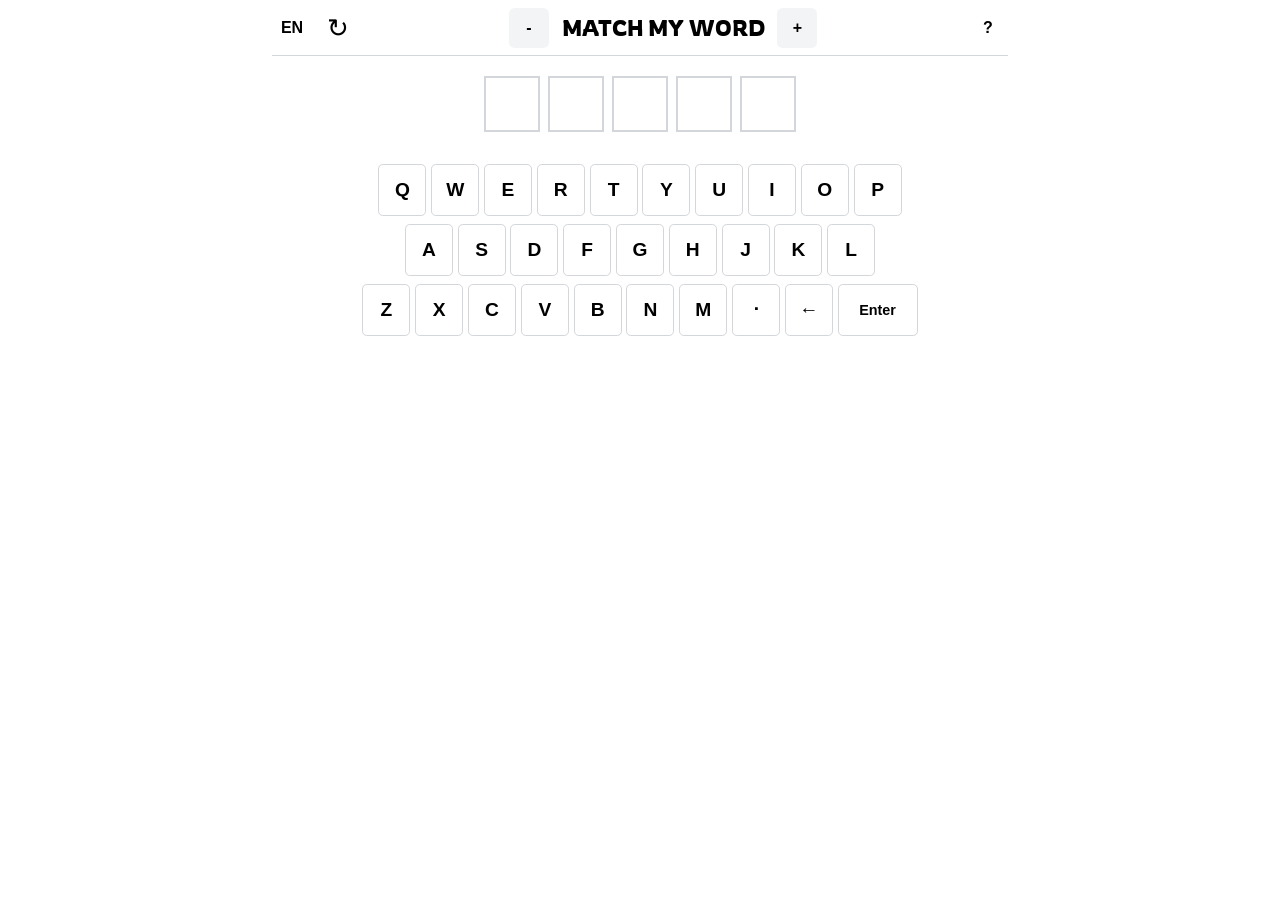
==== static/index.html @ 18f65ee1 "Add responsive keyboard filtering and reset Improve the keyboard and toolbar across screen sizes, ad" ====
<!doctype html>
<html lang="en">

<head>
    <meta charset="utf-8">
    <meta name="viewport" content="width=device-width, initial-scale=1" />
    <title>Match My Word</title>
    <link rel="stylesheet" href="/static/styles.css" />
    <link href="https://fonts.googleapis.com/css?family=Rowdies" rel="stylesheet">
    <script src="https://code.jquery.com/jquery-3.6.0.min.js" integrity="sha256-/xUj+3OJU5yExlq6GSYGSHk7tPXikynS7ogEvDej/m4=" crossorigin="anonymous"></script>
    <script src="/static/index.js" type="text/javascript"></script>
</head>

<body>
    <div id="header">
        <div id="en-ru" class="control">en</div>
        <div id="reset" class="control" role="button" tabindex="0" aria-label="Reset input and keyboard colors" title="Reset input and keyboard colors">&#8635;</div>
        <div id="less" class="control">-</div>
        <div id="title">MATCH MY WORD</div>
        <div id="more" class="control">+</div>
        <div id="hbtn" class="control">?</div>
    </div>
    <div id="help" class="popdown"></div>
    <div id="inputs" class="inputs">
        <div class="letter"></div>
        <div class="letter"></div>
        <div class="letter"></div>
        <div class="letter"></div>
        <div class="letter"></div>
    </div>
    <div id="results"></div>
</body>
<script>
    $("#en-ru").click(toggle_api);
    $("#reset").on("click", reset_game).on("keydown", function(event) {
        if (event.key === "Enter" || event.key === " ") {
            event.preventDefault();
            reset_game();
        }
    });
    $("#hbtn,#help").click(function(){
        $("#help").load("/static/"+$("#en-ru").text()+"_help.html");
        $("#help").toggleClass(["popup","popdown"]);
    });
    $(document).keydown(clear_letter);
    $("body").keypress(text_input);
    $("body").on("redraw", update_results);
    $("#more").click(add_char);
    $("#less").click(rem_char);
    // Load default keyboard
    toggle_api();
</script>

</html>
---- static/styles.css ----
:root {
  color-scheme: light;
  --tile-bg-color: #fff;
  --tile-text-color: #000;
  --tile-br-color: #d3d6da;
  --control-bg-color: #787c7e;
  --control-text-color: #fff;
  --tile-bg-green: #6aaa64;
  --tile-size: clamp(2rem, 10vw, 3.5rem);
  --result-height: 19rem;
  --page-gutter: clamp(0.5rem, 2vw, 1rem);
}

* {
  box-sizing: border-box;
}

html {
  min-height: 100%;
}

body {
  width: 100%;
  max-width: 48rem;
  min-height: 100vh;
  margin: 0 auto;
  padding: 0 var(--page-gutter);
  background-color: var(--tile-bg-color);
  color: var(--tile-text-color);
  font-family: Arial, sans-serif;
}

#header {
  display: grid;
  grid-template-columns: 2.5rem 2.5rem minmax(0, 1fr) 2.5rem auto 2.5rem minmax(0, 1fr) 2.5rem;
  align-items: center;
  gap: clamp(0.15rem, 0.7vw, 0.4rem);
  min-height: 3.5rem;
  margin-bottom: 1rem;
  padding: 0.4rem 0;
  border-bottom: 1px solid var(--tile-br-color);
}

#en-ru {
  grid-column: 1;
}

#reset {
  grid-column: 2;
  font-size: 1.6rem;
  font-weight: 400;
}

#less {
  grid-column: 4;
}

#title {
  grid-column: 5;
  overflow: hidden;
  padding: 0 0.4rem;
  font-family: Rowdies, sans-serif;
  font-size: clamp(0.9rem, 3.5vw, 1.35rem);
  text-align: center;
  text-overflow: ellipsis;
  white-space: nowrap;
}

#more {
  grid-column: 6;
}

#hbtn {
  grid-column: 8;
}

.control {
  display: inline-flex;
  width: 2.5rem;
  height: 2.5rem;
  align-items: center;
  justify-content: center;
  color: var(--tile-text-color);
  background-color: var(--tile-bg-color);
  font-size: 1rem;
  font-weight: 700;
  text-align: center;
  text-transform: uppercase;
  user-select: none;
  cursor: pointer;
}

#less,
#more {
  border-radius: 0.35rem;
  background-color: #f3f4f5;
}

#reset:focus-visible,
.control:focus-visible {
  outline: 2px solid var(--tile-bg-green);
  outline-offset: 2px;
}

.inputs,
.results {
  display: flex;
  justify-content: center;
  gap: clamp(0.2rem, 1vw, 0.5rem);
  width: 100%;
  margin: 0 auto;
  padding: 0.25rem;
}

.inputs {
  margin-bottom: 0.75rem;
}

.letter {
  display: inline-flex;
  flex: 0 1 var(--tile-size);
  aspect-ratio: 1;
  min-width: 0;
  max-width: var(--tile-size);
  align-items: center;
  justify-content: center;
  border: 2px solid var(--tile-br-color);
  color: var(--tile-text-color);
  background-color: var(--tile-bg-color);
  font-size: clamp(0.8rem, 4vw, 1.5rem);
  font-weight: 700;
  line-height: 1;
  text-transform: uppercase;
  user-select: none;
}

.none {
  background-color: var(--control-bg-color);
}

.green {
  color: var(--control-text-color);
  background-color: var(--tile-bg-green);
}

#results {
  max-height: var(--result-height);
  overflow-y: auto;
  scrollbar-width: none;
}

#results::-webkit-scrollbar {
  display: none;
}

.results {
  min-height: var(--tile-size);
}

#keyboard {
  width: 100%;
  margin: 1rem auto;
  padding-bottom: env(safe-area-inset-bottom);
}

.buttons {
  display: flex;
  flex-direction: column;
  gap: clamp(0.25rem, 1vw, 0.5rem);
  width: 100%;
}

.row {
  display: flex;
  justify-content: center;
  gap: clamp(0.1rem, 0.7vw, 0.3rem);
  width: 100%;
}

.row button {
  flex: 1 1 1.25rem;
  min-width: 0;
  max-width: 3rem;
  height: clamp(2.75rem, 7vw, 3.25rem);
  margin: 0;
  padding: 0;
  border: 1px solid var(--tile-br-color);
  border-radius: 0.3rem;
  color: var(--tile-text-color);
  background-color: var(--tile-bg-color);
  font: 600 clamp(0.9rem, 3.5vw, 1.2rem)/1 Arial, sans-serif;
  text-transform: uppercase;
  touch-action: manipulation;
}

.row button:active {
  background-color: #e8e8e8;
}

.row button.excluded {
  border-color: var(--control-bg-color);
  color: var(--control-text-color);
  background-color: var(--control-bg-color);
}

.row button.enter-key {
  flex: 2 1 2.5rem;
  max-width: 5rem;
  font-size: clamp(0.65rem, 2.8vw, 0.9rem);
  text-transform: none;
}

.popup {
  position: sticky;
  z-index: 41;
  top: 0.5rem;
  width: min(100%, 38rem);
  margin: 0 auto;
  padding: clamp(1rem, 4vw, 2rem);
  background: var(--tile-bg-color);
  box-shadow: 0 0 0.5rem rgb(0 0 0 / 40%);
}

.popdown {
  display: none;
  visibility: hidden;
}

@media (max-width: 480px) {
  :root {
    --tile-size: clamp(1.75rem, 10vw, 2.75rem);
    --result-height: 12rem;
  }

  #header {
    grid-template-columns: 2rem 2rem minmax(0, 1fr) 2rem auto 2rem minmax(0, 1fr) 2rem;
    gap: 0.15rem;
    min-height: 3.25rem;
  }

  .control {
    width: 2rem;
    height: 2rem;
  }

  #title {
    padding: 0 0.2rem;
    font-size: clamp(0.7rem, 3.4vw, 1rem);
  }

  .row {
    gap: 2px;
  }
}

@media (min-width: 768px) {
  :root {
    --result-height: 24rem;
  }
}

@media (max-height: 480px) and (orientation: landscape) {
  :root {
    --result-height: 8rem;
  }

  #header {
    min-height: 2.75rem;
    margin-bottom: 0.5rem;
  }
}
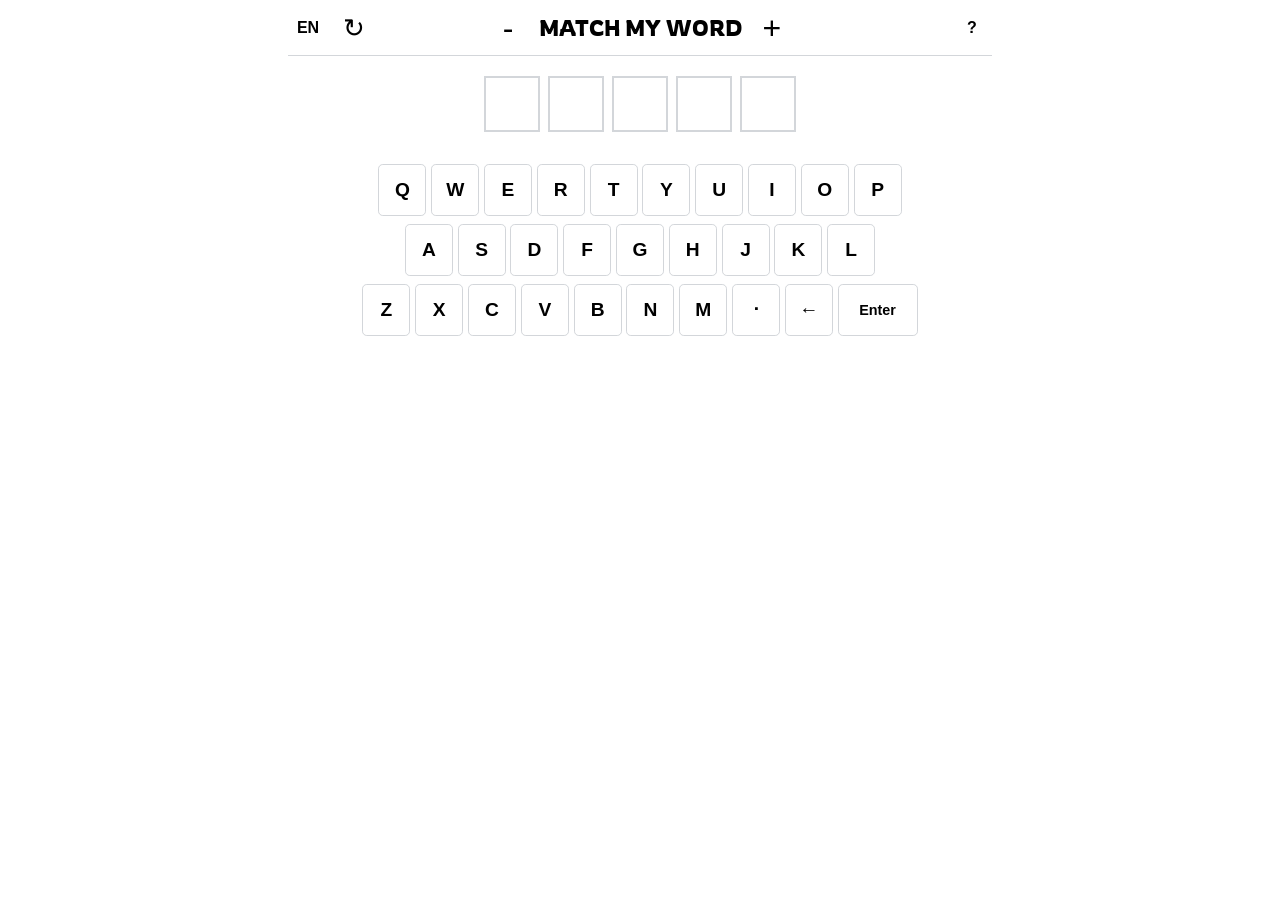
==== commit e1cb4c99: "Align responsive header and content Center the header, inputs, and keyboard on a shared layout axis," ====
--- a/static/index.html
+++ b/static/index.html
@@ -13,12 +13,18 @@
 
 <body>
     <div id="header">
-        <div id="en-ru" class="control">en</div>
-        <div id="reset" class="control" role="button" tabindex="0" aria-label="Reset input and keyboard colors" title="Reset input and keyboard colors">&#8635;</div>
-        <div id="less" class="control">-</div>
-        <div id="title">MATCH MY WORD</div>
-        <div id="more" class="control">+</div>
-        <div id="hbtn" class="control">?</div>
+        <div class="header-side header-left">
+            <div id="en-ru" class="control">en</div>
+            <div id="reset" class="control" role="button" tabindex="0" aria-label="Reset input and keyboard colors" title="Reset input and keyboard colors">&#8635;</div>
+        </div>
+        <div class="length-controls">
+            <div id="less" class="control">-</div>
+            <div id="title">MATCH MY WORD</div>
+            <div id="more" class="control">+</div>
+        </div>
+        <div class="header-side header-right">
+            <div id="hbtn" class="control">?</div>
+        </div>
     </div>
     <div id="help" class="popdown"></div>
     <div id="inputs" class="inputs">
--- a/static/styles.css
+++ b/static/styles.css
@@ -30,33 +30,49 @@
   font-family: Arial, sans-serif;
 }
 
+#header,
+#inputs,
+#results,
+#keyboard {
+  width: min(100%, 44rem);
+  margin-right: auto;
+  margin-left: auto;
+}
+
 #header {
   display: grid;
-  grid-template-columns: 2.5rem 2.5rem minmax(0, 1fr) 2.5rem auto 2.5rem minmax(0, 1fr) 2.5rem;
-  align-items: center;
-  gap: clamp(0.15rem, 0.7vw, 0.4rem);
+  grid-template-columns: minmax(0, 1fr) auto minmax(0, 1fr);
+  align-items: center;
+  gap: clamp(0.25rem, 1vw, 0.75rem);
   min-height: 3.5rem;
   margin-bottom: 1rem;
   padding: 0.4rem 0;
   border-bottom: 1px solid var(--tile-br-color);
 }
 
-#en-ru {
-  grid-column: 1;
-}
-
-#reset {
-  grid-column: 2;
-  font-size: 1.6rem;
-  font-weight: 400;
-}
-
-#less {
-  grid-column: 4;
+.header-side {
+  display: flex;
+  align-items: center;
+  gap: clamp(0.1rem, 0.5vw, 0.35rem);
+}
+
+.header-left {
+  justify-self: start;
+}
+
+.header-right {
+  justify-self: end;
+}
+
+.length-controls {
+  display: flex;
+  align-items: center;
+  justify-content: center;
+  gap: clamp(0.25rem, 1vw, 0.75rem);
+  min-width: 0;
 }
 
 #title {
-  grid-column: 5;
   overflow: hidden;
   padding: 0 0.4rem;
   font-family: Rowdies, sans-serif;
@@ -66,14 +82,6 @@
   white-space: nowrap;
 }
 
-#more {
-  grid-column: 6;
-}
-
-#hbtn {
-  grid-column: 8;
-}
-
 .control {
   display: inline-flex;
   width: 2.5rem;
@@ -92,8 +100,18 @@
 
 #less,
 #more {
-  border-radius: 0.35rem;
-  background-color: #f3f4f5;
+  width: auto;
+  min-width: 1.5rem;
+  height: auto;
+  background: transparent;
+  font-size: 2rem;
+  font-weight: 400;
+  line-height: 1;
+}
+
+#reset {
+  font-size: 1.6rem;
+  font-weight: 400;
 }
 
 #reset:focus-visible,
@@ -107,8 +125,6 @@
   display: flex;
   justify-content: center;
   gap: clamp(0.2rem, 1vw, 0.5rem);
-  width: 100%;
-  margin: 0 auto;
   padding: 0.25rem;
 }
 
@@ -158,8 +174,8 @@
 }
 
 #keyboard {
-  width: 100%;
-  margin: 1rem auto;
+  margin-top: 1rem;
+  margin-bottom: 1rem;
   padding-bottom: env(safe-area-inset-bottom);
 }
 
@@ -233,8 +249,7 @@
   }
 
   #header {
-    grid-template-columns: 2rem 2rem minmax(0, 1fr) 2rem auto 2rem minmax(0, 1fr) 2rem;
-    gap: 0.15rem;
+    gap: 0.2rem;
     min-height: 3.25rem;
   }
 
@@ -244,8 +259,14 @@
   }
 
   #title {
-    padding: 0 0.2rem;
-    font-size: clamp(0.7rem, 3.4vw, 1rem);
+    padding: 0;
+    font-size: clamp(0.65rem, 3.4vw, 1rem);
+  }
+
+  #less,
+  #more {
+    min-width: 1.25rem;
+    font-size: 1.7rem;
   }
 
   .row {
